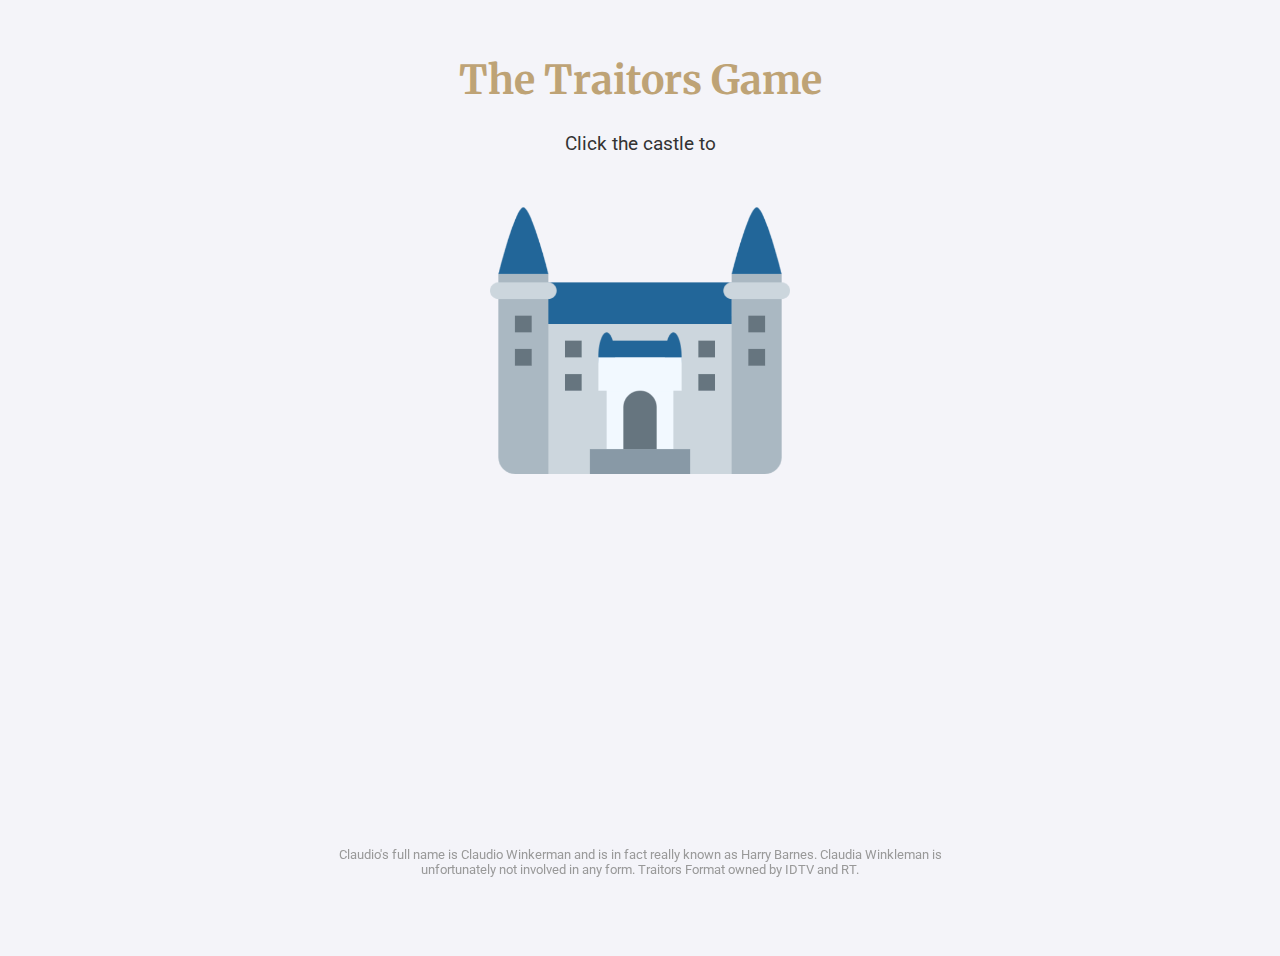
==== index.html @ 07e9a373 "Update index.html" ====
<!DOCTYPE html>
<html lang="en">
<head>
    <meta charset="UTF-8">
    <meta name="viewport" content="width=device-width, initial-scale=1.0">
    <title>The Traitors Game</title>
    <link href="https://fonts.googleapis.com/css2?family=Merriweather:wght@700&family=Roboto&display=swap" rel="stylesheet">
    <link rel="stylesheet" href="styles.css">
</head>
<body>
    <div id="app">
        <h1 id="the-traitors-game" style="color: #BEA376;">The Traitors Game</h1>

        <p id="announcement">Claudio will see you shortly...</p>

        <div id="game-container" style="display:none;">
            <h2>Welcome to The Traitors Game!</h2>
            <button onclick="joinGame()">Join Game</button>
            <button onclick="requestNotificationPermission()">Enable Notifications</button>
            <div id="player-role" style="display:none;">
                <h2>Your Role</h2>
                <p id="role"></p>
            </div>
        </div>

        <p id="entry-prompt" style="display:none;">Click the castle to enter... at your peril!</p>

        <img src="android-chrome512x512.png" id="entry-button" alt="Game Logo" style="display:block; margin: 0 auto; width: 300px;" onclick="handleCastleClick()">

        <a href="#" id="settings-link" class="typewriter" style="display:none;">Claudio's Backdoor</a>

        <div id="settings-container" style="display:none;">
            <h2>Settings</h2>
            <input type="text" id="host-name" placeholder="Host Name">
            <input type="number" id="traitor-count" placeholder="Number of Traitors">
            <button onclick="saveSettings()">Save Settings</button>
            <button onclick="startGameEarly()">Start Game Early</button>
        </div>

        <div id="password-container" style="display:none;">
            <h2>Password Required</h2>
            <input type="password" id="password-input" placeholder="Enter password">
            <button onclick="checkPassword()">Submit</button>
            <p id="password-error" style="display:none; color: red;">Incorrect password</p>
        </div>
    </div>

    <p id="small-text" class="small-text">Claudio's full name is Claudio Winkerman and is in fact really known as Harry Barnes. Claudia Winkleman is unfortunately not involved in any form. Traitors Format owned by IDTV and RT.</p>

    <script src="script.js"></script>
</body>
</html>
---- styles.css ----
body {
    font-family: 'Roboto', sans-serif;
    text-align: center;
    padding: 20px;
    background-color: #f4f4f9;
    color: #333;
    position: relative;
    min-height: 100vh;
    display: flex;
    flex-direction: column;
    justify-content: flex-start;
    align-items: center;
    overflow: hidden;
}

h1 {
    font-family: 'Merriweather', serif;
    font-size: 2.5em;
    color: #BEA376;
}

h2 {
    font-family: 'Merriweather', serif;
    font-size: 2em;
    color: #BEA376;
}

#game-container, #settings-container, #password-container {
    margin-top: 20px;
}

input, button {
    margin: 5px;
    padding: 10px;
    font-family: 'Roboto', sans-serif;
    border: 1px solid #ccc;
    border-radius: 4px;
}

input {
    width: calc(100% - 24px);
    max-width: 300px;
}

button {
    background-color: #007bff;
    color: white;
    cursor: pointer;
}

button:hover {
    background-color: #0056b3;
}

#entry-button {
    display: block;
    margin: 20px auto;
    cursor: pointer;
    width: 300px;
    transition: all 0.3s ease;
    position: relative;
    z-index: 1;
}

#entry-prompt {
    margin-top: 20px;
    font-size: 1.2em;
}

#player-role {
    margin-top: 20px;
    background-color: #fff;
    border: 1px solid #ccc;
    padding: 15px;
    border-radius: 5px;
}

#settings-link {
    display: block;
    margin-top: 20px;
    font-size: 1.2em;
    color: #007bff;
    cursor: pointer;
    position: relative;
    z-index: 2;
}

#settings-link:hover {
    text-decoration: underline;
}

#announcement {
    font-size: 1.5em;
    color: #544502;
}

@keyframes typing {
    from { width: 0 }
    to { width: 100% }
}

.typing-indicator {
    animation: blink 0.7s infinite;
}

@keyframes blink {
    0% { opacity: 0; }
    50% { opacity: 1; }
    100% { opacity: 0; }
}

.typewriter {
    overflow: hidden;
    white-space: nowrap;
    margin: 0 auto;
    border-right: 4px solid;
    animation: typing 5s steps(60, end) 1s 1 normal both;
}

.small-text {
    font-size: 0.8em;
    color: #999;
    position: fixed;
    bottom: 10px;
    left: 50%;
    transform: translateX(-50%);
    z-index: 999;
}

#off-mode-message {
    white-space: pre-wrap;
    word-wrap: break-word;
    max-width: 80%;
    z-index: 1002;
}
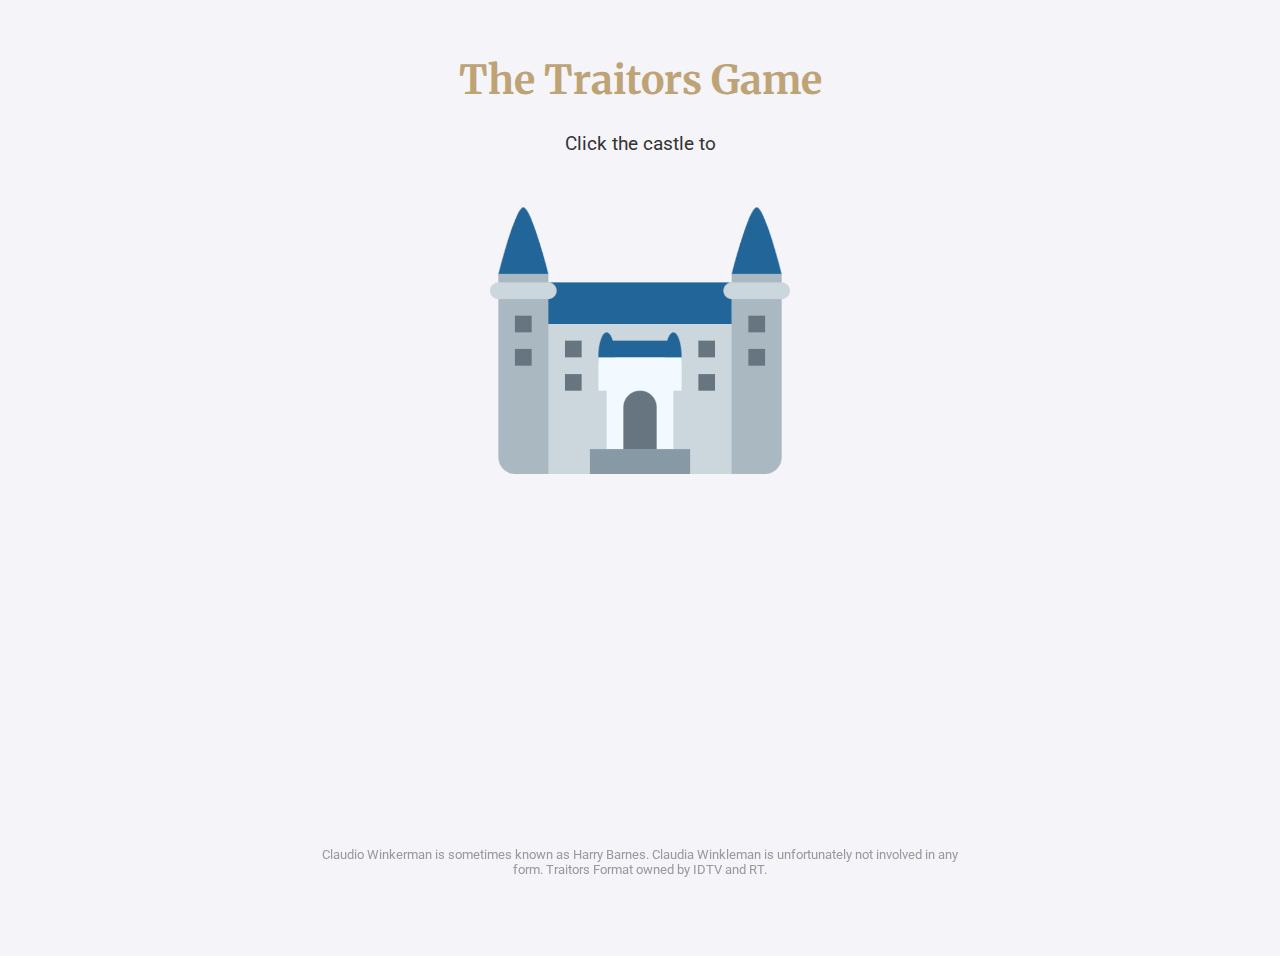
==== commit f3a60766: "Update index.html" ====
--- a/index.html
+++ b/index.html
@@ -45,7 +45,7 @@
         </div>
     </div>
 
-    <p id="small-text" class="small-text">Claudio's full name is Claudio Winkerman and is in fact really known as Harry Barnes. Claudia Winkleman is unfortunately not involved in any form. Traitors Format owned by IDTV and RT.</p>
+    <p id="small-text" class="small-text">Claudio Winkerman is sometimes known as Harry Barnes. Claudia Winkleman is unfortunately not involved in any form. Traitors Format owned by IDTV and RT.</p>
 
     <script src="script.js"></script>
 </body>
--- a/styles.css
+++ b/styles.css
@@ -59,7 +59,7 @@
     width: 300px;
     transition: all 0.3s ease;
     position: relative;
-    z-index: 1;
+    z-index: 1001;
 }
 
 #entry-prompt {
@@ -81,8 +81,11 @@
     font-size: 1.2em;
     color: #007bff;
     cursor: pointer;
-    position: relative;
-    z-index: 2;
+    position: fixed;
+    bottom: 50px;
+    left: 50%;
+    transform: translateX(-50%);
+    z-index: 1002;
 }
 
 #settings-link:hover {
@@ -124,7 +127,7 @@
     bottom: 10px;
     left: 50%;
     transform: translateX(-50%);
-    z-index: 999;
+    z-index: 1000;
 }
 
 #off-mode-message {
@@ -133,3 +136,46 @@
     max-width: 80%;
     z-index: 1002;
 }
+
+#password-container {
+    transition: transform 0.5s ease-in-out;
+    transform: translateY(-100%);
+}
+
+#password-container.show {
+    transform: translateY(0);
+}
+
+@keyframes wiggle {
+    0% { transform: translateX(0); }
+    25% { transform: translateX(-5px); }
+    50% { transform: translateX(5px); }
+    75% { transform: translateX(-5px); }
+    100% { transform: translateX(0); }
+}
+
+.wiggle {
+    animation: wiggle 0.5s ease-in-out;
+}
+
+#entry-button.fullscreen {
+    width: 100vw;
+    height: 100vh;
+    position: fixed;
+    top: 0;
+    left: 0;
+    transform: none;
+    object-fit: cover;
+    transition: all 2s ease;
+}
+
+#off-mode-message {
+    position: fixed;
+    top: 50%;
+    left: 50%;
+    transform: translate(-50%, -50%);
+    color: white;
+    font-size: 1.5em;
+    text-align: center;
+    z-index: 1002;
+}
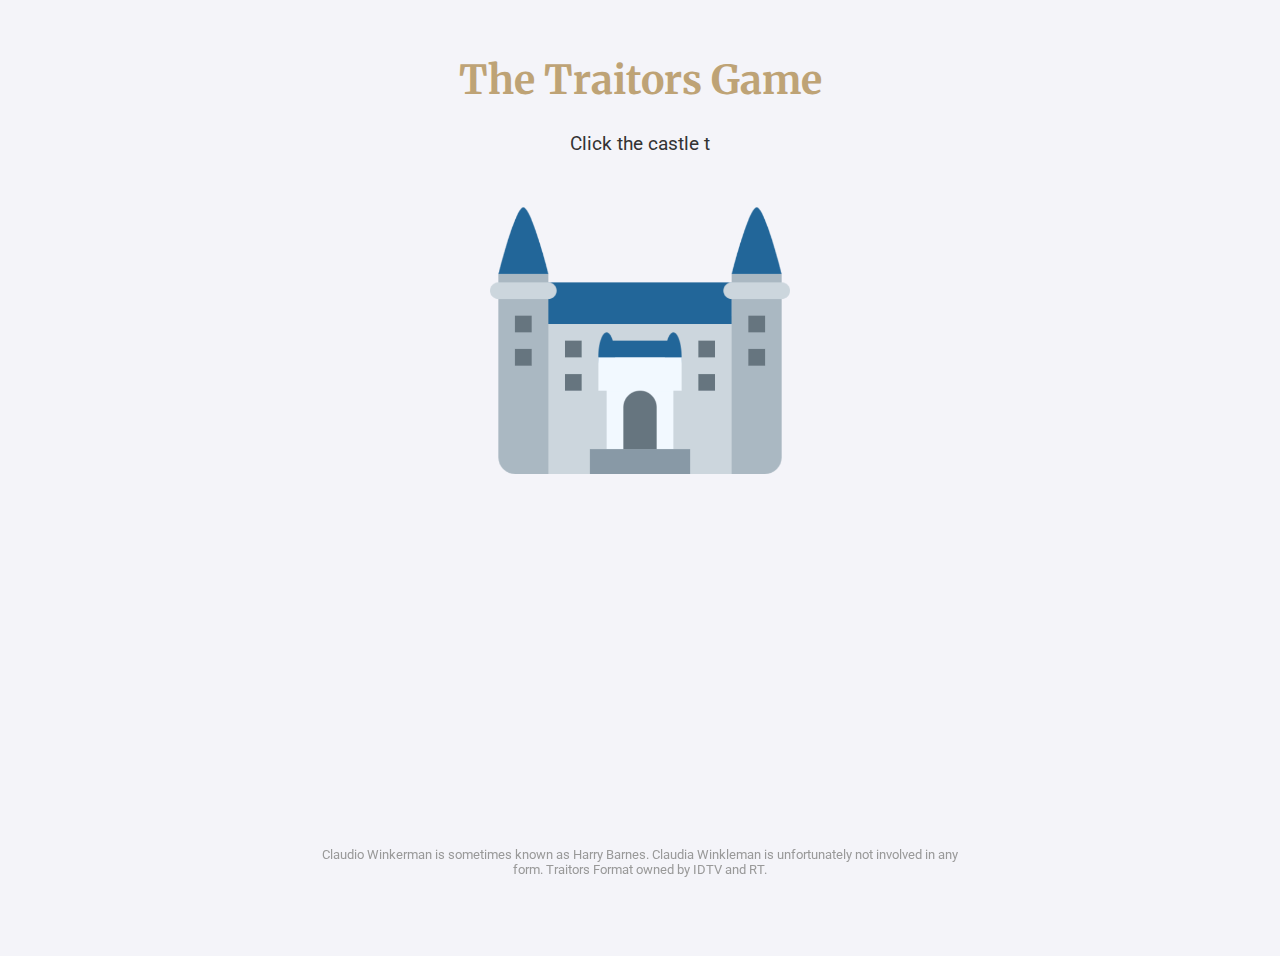
==== commit c585b29a: "Update index.html" ====
--- a/index.html
+++ b/index.html
@@ -26,7 +26,7 @@
         <p id="entry-prompt" style="display:none;">Click the castle to enter... at your peril!</p>
 
         <img src="android-chrome512x512.png" id="entry-button" alt="Game Logo" style="display:block; margin: 0 auto; width: 300px;" onclick="handleCastleClick()">
-
+        
         <a href="#" id="settings-link" class="typewriter" style="display:none;">Claudio's Backdoor</a>
 
         <div id="settings-container" style="display:none;">
--- a/styles.css
+++ b/styles.css
@@ -81,10 +81,7 @@
     font-size: 1.2em;
     color: #007bff;
     cursor: pointer;
-    position: fixed;
-    bottom: 50px;
-    left: 50%;
-    transform: translateX(-50%);
+    position: relative;
     z-index: 1002;
 }
 
@@ -179,3 +176,89 @@
     text-align: center;
     z-index: 1002;
 }
+
+.game-setup-container {
+    max-width: 600px;
+    margin: 50px auto;
+    padding: 20px;
+    text-align: center;
+    background-color: #f9f9f9;
+    border: 1px solid #ddd;
+    border-radius: 10px;
+    overflow: hidden;
+}
+
+.gold-text {
+    color: #BEA376;
+}
+
+.typewriter p {
+    display: inline-block;
+    margin: 0;
+    border-right: .15em solid #202741;
+    white-space: nowrap;
+    overflow: hidden;
+}
+
+#game-settings-form {
+    margin-top: 20px;
+}
+
+#game-settings-form.hidden {
+    display: none;
+}
+
+#game-settings-form input {
+    width: calc(100% - 22px);
+    padding: 10px;
+    margin-bottom: 15px;
+    border: 1px solid #ccc;
+    border-radius: 5px;
+    font-size: 1em;
+}
+
+#game-settings-form button {
+    padding: 10px 20px;
+    background-color: #202741;
+    color: white;
+    border: none;
+    border-radius: 5px;
+    cursor: pointer;
+    font-size: 1em;
+    transition: background-color 0.3s ease;
+}
+
+#game-settings-form button:hover {
+    background-color: #333;
+}
+
+.hidden {
+    display: none;
+}
+
+#waiting-room {
+    display: flex;
+    flex-direction: column;
+    align-items: center;
+}
+
+#waiting-room-message {
+    font-size: 1.2em;
+    color: #202741;
+    margin-top: 10px;
+    position: relative;
+}
+
+#ellipsis {
+    display: inline-block;
+}
+
+@keyframes typing {
+    from { width: 0 }
+    to { width: 100% }
+}
+
+@keyframes blink-caret {
+    from, to { border-color: transparent }
+    50% { border-color: #202741; }
+}
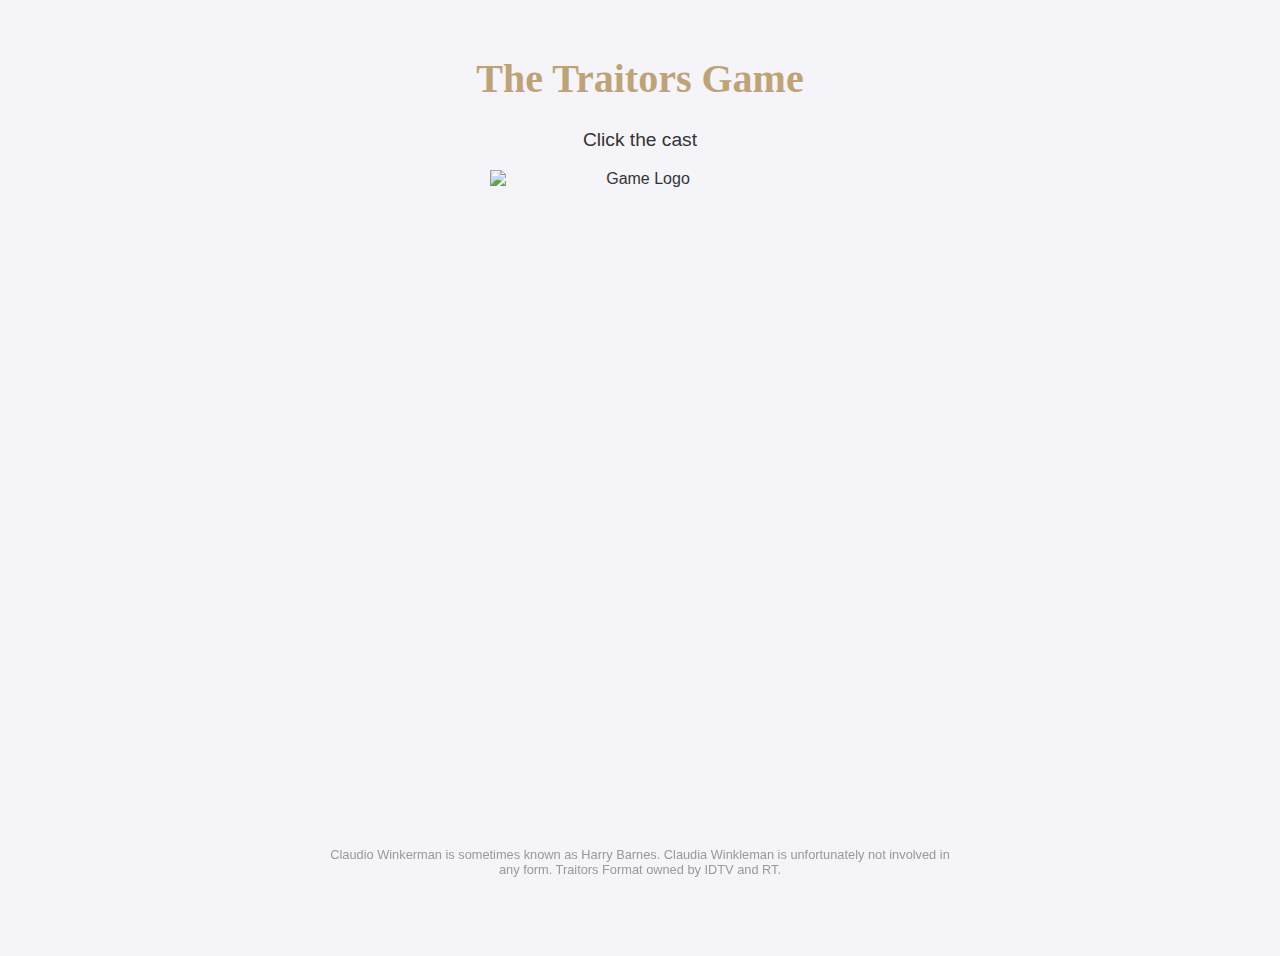
==== commit f26d8999: "Update index.html" ====
--- a/index.html
+++ b/index.html
@@ -4,15 +4,14 @@
     <meta charset="UTF-8">
     <meta name="viewport" content="width=device-width, initial-scale=1.0">
     <title>The Traitors Game</title>
-    <link href="https://fonts.googleapis.com/css2?family=Merriweather:wght@700&family=Roboto&display=swap" rel="stylesheet">
     <link rel="stylesheet" href="styles.css">
 </head>
 <body>
     <div id="app">
         <h1 id="the-traitors-game" style="color: #BEA376;">The Traitors Game</h1>
-
+        
         <p id="announcement">Claudio will see you shortly...</p>
-
+        
         <div id="game-container" style="display:none;">
             <h2>Welcome to The Traitors Game!</h2>
             <button onclick="joinGame()">Join Game</button>
@@ -22,31 +21,33 @@
                 <p id="role"></p>
             </div>
         </div>
-
+        
         <p id="entry-prompt" style="display:none;">Click the castle to enter... at your peril!</p>
-
-        <img src="android-chrome512x512.png" id="entry-button" alt="Game Logo" style="display:block; margin: 0 auto; width: 300px;" onclick="handleCastleClick()">
+        
+        <img src="castle-image.png" id="entry-button" style="display:block; margin: 0 auto; width: 300px;" onclick="handleCastleClick()" alt="Game Logo">
         
         <a href="#" id="settings-link" class="typewriter" style="display:none;">Claudio's Backdoor</a>
-
+        
         <div id="settings-container" style="display:none;">
             <h2>Settings</h2>
-            <input type="text" id="host-name" placeholder="Host Name">
-            <input type="number" id="traitor-count" placeholder="Number of Traitors">
+            <label for="host-name">Host Name:</label>
+            <input type="text" id="host-name">
+            <label for="traitor-count">Number of Traitors:</label>
+            <input type="number" id="traitor-count" min="1" max="10">
             <button onclick="saveSettings()">Save Settings</button>
             <button onclick="startGameEarly()">Start Game Early</button>
         </div>
-
+        
         <div id="password-container" style="display:none;">
             <h2>Password Required</h2>
-            <input type="password" id="password-input" placeholder="Enter password">
+            <input type="password" id="password-input">
             <button onclick="checkPassword()">Submit</button>
-            <p id="password-error" style="display:none; color: red;">Incorrect password</p>
+            <p id="password-error" style="display:none;">Incorrect password</p>
         </div>
     </div>
-
+    
     <p id="small-text" class="small-text">Claudio Winkerman is sometimes known as Harry Barnes. Claudia Winkleman is unfortunately not involved in any form. Traitors Format owned by IDTV and RT.</p>
-
+    
     <script src="script.js"></script>
 </body>
 </html>
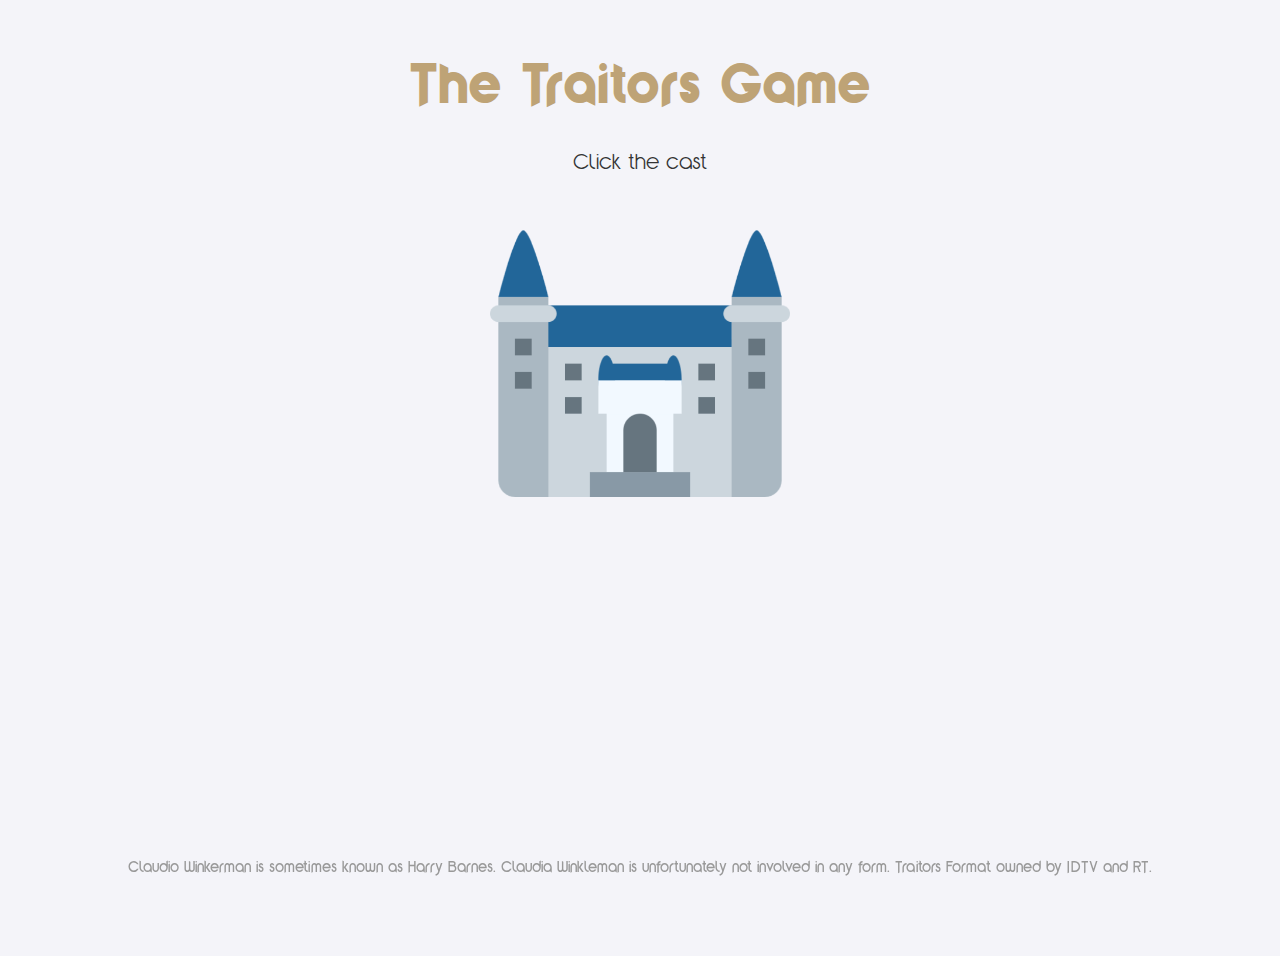
==== commit cfcb3958: "Update index.html" ====
--- a/index.html
+++ b/index.html
@@ -29,14 +29,18 @@
         <a href="#" id="settings-link" class="typewriter" style="display:none;">Claudio's Backdoor</a>
         
         <div id="settings-container" style="display:none;">
-            <h2>Settings</h2>
-            <label for="host-name">Host Name:</label>
-            <input type="text" id="host-name">
-            <label for="traitor-count">Number of Traitors:</label>
-            <input type="number" id="traitor-count" min="1" max="10">
-            <button onclick="saveSettings()">Save Settings</button>
-            <button onclick="startGameEarly()">Start Game Early</button>
-        </div>
+    <h2>Settings</h2>
+    <div>
+        <label for="host-name">Host Name:</label>
+        <input type="text" id="host-name">
+    </div>
+    <div>
+        <label for="traitor-count">Number of Traitors:</label>
+        <input type="number" id="traitor-count" min="1">
+    </div>
+    <button onclick="saveSettings()">Save Settings</button>
+    <button onclick="startGameEarly()">Start Game Early</button>
+</div>
         
         <div id="password-container" style="display:none;">
             <h2>Password Required</h2>
--- a/styles.css
+++ b/styles.css
@@ -1,5 +1,26 @@
+@font-face {
+    font-family: 'Yaro Cut Black';
+    src: url('../css/YaroCut-Black.woff') format('woff');
+    font-weight: 900;
+    font-style: normal;
+}
+
+@font-face {
+    font-family: 'Yaro Cut';
+    src: url('../css/YaroCut.woff') format('woff');
+    font-weight: normal;
+    font-style: normal;
+}
+
+@font-face {
+    font-family: 'Yaro Cut Thin';
+    src: url('../css/YaroCut-Thin.woff') format('woff');
+    font-weight: 100;
+    font-style: normal;
+}
+
 body {
-    font-family: 'Roboto', sans-serif;
+    font-family: 'Yaro Cut Thin', sans-serif;
     text-align: center;
     padding: 20px;
     background-color: #f4f4f9;
@@ -10,29 +31,32 @@
     flex-direction: column;
     justify-content: flex-start;
     align-items: center;
-    overflow: hidden;
+    overflow-x: hidden;
 }
 
 h1 {
-    font-family: 'Merriweather', serif;
-    font-size: 2.5em;
+    font-family: 'Yaro Cut Black', sans-serif;
+    font-size: 3em;
     color: #BEA376;
 }
 
 h2 {
-    font-family: 'Merriweather', serif;
+    font-family: 'Yaro Cut Black', sans-serif;
     font-size: 2em;
     color: #BEA376;
 }
 
 #game-container, #settings-container, #password-container {
     margin-top: 20px;
+    width: 100%;
+    max-width: 600px;
 }
 
 input, button {
     margin: 5px;
     padding: 10px;
-    font-family: 'Roboto', sans-serif;
+    font-family: 'Yaro Cut Thin', sans-serif;
+    font-size: 1em;
     border: 1px solid #ccc;
     border-radius: 4px;
 }
@@ -46,6 +70,7 @@
     background-color: #007bff;
     color: white;
     cursor: pointer;
+    font-size: 1em;
 }
 
 button:hover {
@@ -76,22 +101,77 @@
 }
 
 #settings-link {
-    display: block;
+    display: inline-block; /* Changed from block to inline-block */
     margin-top: 20px;
     font-size: 1.2em;
     color: #007bff;
     cursor: pointer;
     position: relative;
     z-index: 1002;
+    overflow: hidden; /* Added to hide overflowing characters during animation */
+    white-space: nowrap; /* Keeps the text on a single line */
+    border-right: .15em solid #007bff; /* Creates the cursor effect */
+    animation: 
+        typing 3.5s steps(40, end),
+        blink-caret .75s step-end infinite;
+}
+
+#settings-link::after {
+    content: '|';
+    display: inline-block;
+    opacity: 0;
+    animation: blink 0.7s infinite;
+    margin-left: 2px;
 }
 
 #settings-link:hover {
-    text-decoration: underline;
+    text-decoration: none; /* Changed from underline to none */
 }
 
 #announcement {
-    font-size: 1.5em;
+    font-size: 1.3em;
     color: #544502;
+}
+
+.small-text {
+    font-family: 'Yaro Cut', sans-serif;
+    font-size: 0.8em;
+    color: #999;
+    position: fixed;
+    bottom: 10px;
+    left: 0;
+    right: 0;
+    text-align: center;
+    z-index: 1000;
+}
+
+#password-container {
+    background-color: #f4f4f9;
+    opacity: 0;
+    padding: 20px;
+    border-radius: 5px;
+    margin-top: 20px;
+    width: 100%;
+    max-width: 600px;
+    box-sizing: border-box;
+    transition: opacity 0.5s ease-in-out;
+}
+
+#password-container.show {
+    opacity: 1;
+}
+
+#password-container h2 {
+    margin-top: 0;
+}
+
+#password-error {
+    color: red;
+}
+
+#password-input {
+    width: calc(100% - 22px);
+    max-width: none;
 }
 
 @keyframes typing {
@@ -99,14 +179,18 @@
     to { width: 100% }
 }
 
+@keyframes blink-caret {
+    from, to { border-color: transparent }
+    50% { border-color: #007bff }
+}
+
+@keyframes blink {
+    0%, 100% { opacity: 0; }
+    50% { opacity: 1; }
+}
+
 .typing-indicator {
     animation: blink 0.7s infinite;
-}
-
-@keyframes blink {
-    0% { opacity: 0; }
-    50% { opacity: 1; }
-    100% { opacity: 0; }
 }
 
 .typewriter {
@@ -117,30 +201,11 @@
     animation: typing 5s steps(60, end) 1s 1 normal both;
 }
 
-.small-text {
-    font-size: 0.8em;
-    color: #999;
-    position: fixed;
-    bottom: 10px;
-    left: 50%;
-    transform: translateX(-50%);
-    z-index: 1000;
-}
-
 #off-mode-message {
     white-space: pre-wrap;
     word-wrap: break-word;
     max-width: 80%;
     z-index: 1002;
-}
-
-#password-container {
-    transition: transform 0.5s ease-in-out;
-    transform: translateY(-100%);
-}
-
-#password-container.show {
-    transform: translateY(0);
 }
 
 @keyframes wiggle {
@@ -156,13 +221,15 @@
 }
 
 #entry-button.fullscreen {
-    width: 100vw;
-    height: 100vh;
+    width: 200%;
+    height: 200%;
+    max-width: none;
+    max-height: none;
     position: fixed;
-    top: 0;
-    left: 0;
-    transform: none;
-    object-fit: cover;
+    top: 50%;
+    left: 50%;
+    transform: translate(-50%, -50%) scale(2);
+    object-fit: contain;
     transition: all 2s ease;
 }
 
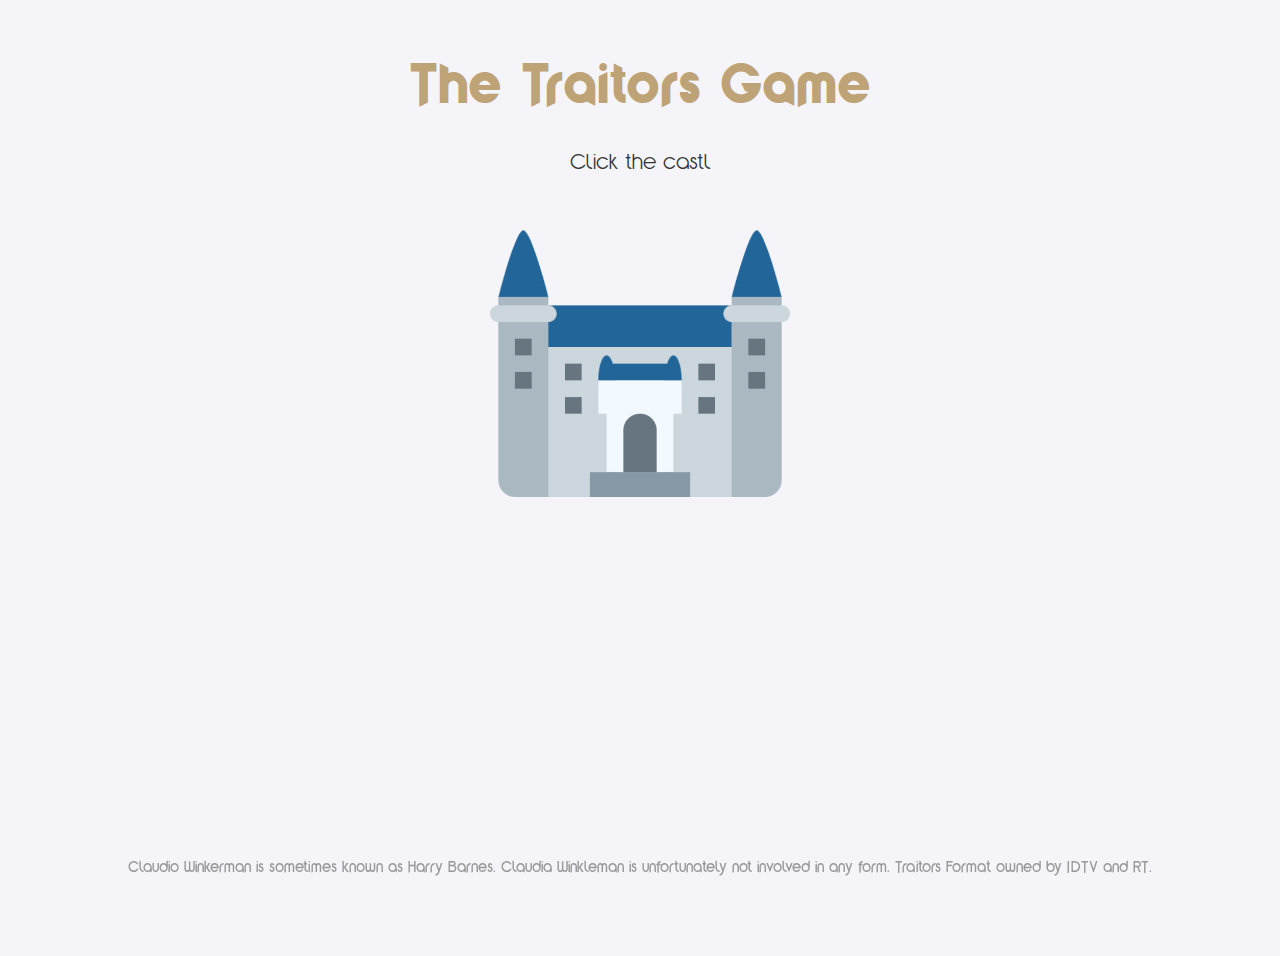
==== commit e6d8a6ce: "Update index.html" ====
--- a/index.html
+++ b/index.html
@@ -30,11 +30,11 @@
         
         <div id="settings-container" style="display:none;">
     <h2>Settings</h2>
-    <div>
+    <div class="setting-row">
         <label for="host-name">Host Name:</label>
         <input type="text" id="host-name">
     </div>
-    <div>
+    <div class="setting-row">
         <label for="traitor-count">Number of Traitors:</label>
         <input type="number" id="traitor-count" min="1">
     </div>
--- a/styles.css
+++ b/styles.css
@@ -110,10 +110,9 @@
     z-index: 1002;
     overflow: hidden; /* Added to hide overflowing characters during animation */
     white-space: nowrap; /* Keeps the text on a single line */
-    border-right: .15em solid #007bff; /* Creates the cursor effect */
+    border-right: none
     animation: 
         typing 3.5s steps(40, end),
-        blink-caret .75s step-end infinite;
 }
 
 #settings-link::after {
@@ -177,11 +176,6 @@
 @keyframes typing {
     from { width: 0 }
     to { width: 100% }
-}
-
-@keyframes blink-caret {
-    from, to { border-color: transparent }
-    50% { border-color: #007bff }
 }
 
 @keyframes blink {
